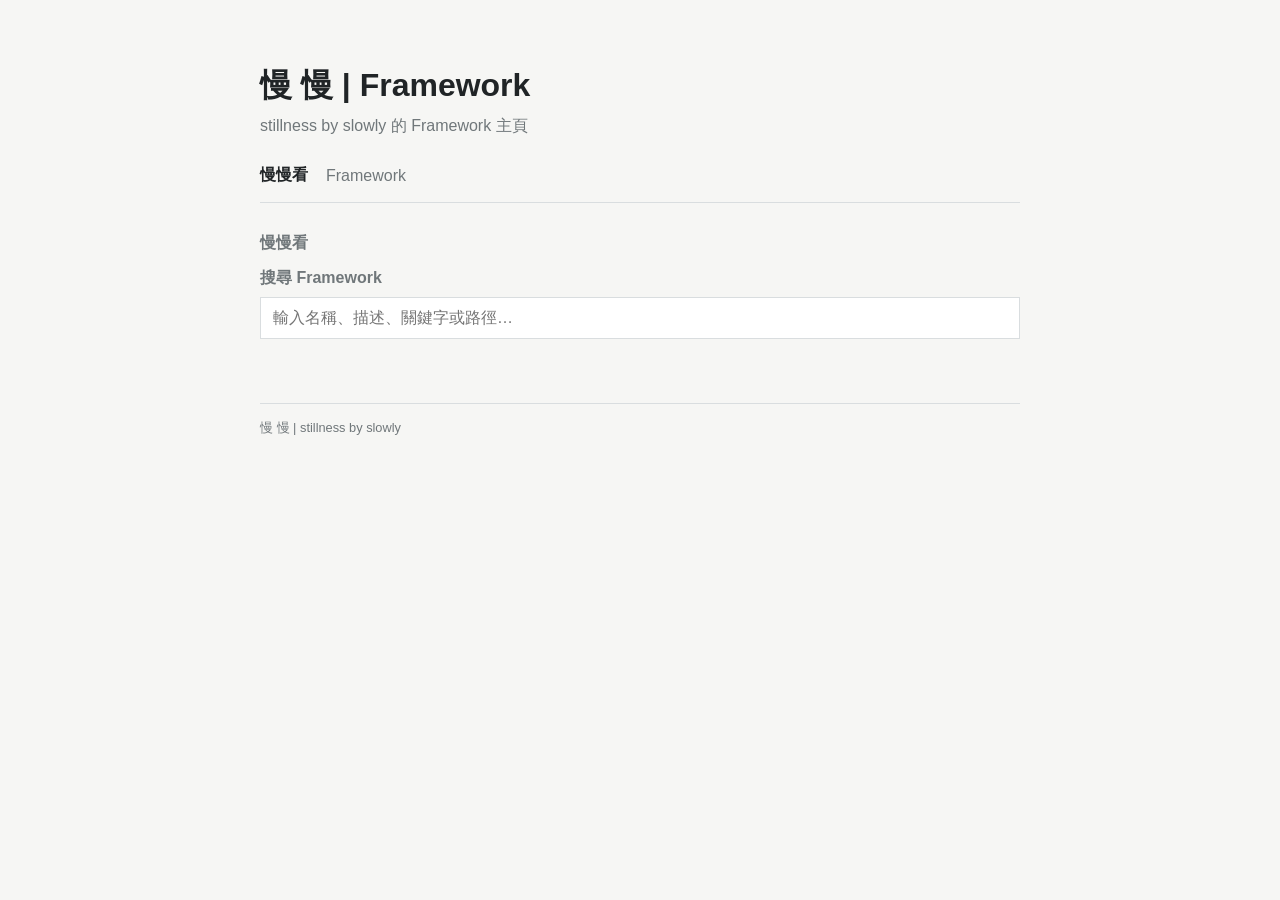
==== index.html @ e1d15295 "Add files via upload" ====
<!doctype html>
<html lang="zh-Hant">
<head>
  <meta charset="utf-8">
  <meta name="viewport" content="width=device-width,initial-scale=1,viewport-fit=cover">
  <title>慢 慢 | Framework</title>
  <link rel="stylesheet" href="./index.css">
</head>
<body>
  <main class="page-shell">
    <header class="page-head">
      <h1>慢 慢 | Framework</h1>
      <p>stillness by slowly 的 Framework 主頁</p>
    </header>

    <nav id="groupTabs" class="group-tabs" aria-label="Framework 分類">
      <button type="button" data-page="directory" aria-selected="true">慢慢看</button>
    </nav>

    <section class="page active" data-page-panel="directory">
      <h2>慢慢看</h2>
      <div class="framework-search">
        <label for="frameworkSearch">搜尋 Framework</label>
        <input
          id="frameworkSearch"
          type="search"
          placeholder="輸入名稱、描述、關鍵字或路徑…"
          autocomplete="off"
          spellcheck="false"
        >
        <p id="searchStatus" class="status" aria-live="polite"></p>
        <div id="searchResults" class="result-list"></div>
      </div>
    </section>

    <div id="groupPanels"></div>

    <footer class="site-foot">慢 慢 | stillness by slowly</footer>
  </main>

  <script src="./index_data.js"></script>
  <script src="./index.js"></script>
</body>
</html>
---- index.css ----
:root{
  --bg:#f6f6f4;
  --surface:#fff;
  --text:#202426;
  --muted:#70777a;
  --line:#d9dddf;
  --accent:#536d78;
  --content:760px;
}

*{box-sizing:border-box}
body{margin:0;background:var(--bg);color:var(--text);font-family:Arial,"Microsoft JhengHei",sans-serif}
button,input{font:inherit}
.page-shell{width:min(calc(100% - 32px),var(--content));margin:0 auto;padding:64px 0 32px}
.page-head{margin-bottom:28px}
h1{margin:0 0 8px;font-size:2rem}
.page-head p,.status,.empty,.item-desc,.item-path{color:var(--muted)}
.page-head p,.status,.empty{margin:0}
.group-tabs{display:flex;flex-wrap:wrap;gap:8px 18px;margin-bottom:30px;padding-bottom:16px;border-bottom:1px solid var(--line)}
.group-tabs button{padding:0;border:0;background:none;color:var(--muted);cursor:pointer}
.group-tabs button[aria-selected="true"],.group-tabs button:hover{color:var(--text);font-weight:700}
.page{display:none}.page.active{display:block}
h2{margin:0 0 14px;font-size:1rem;color:var(--muted)}
.framework-search{display:grid;gap:8px}
.framework-search label{font-weight:700;color:var(--muted)}
.framework-search input{width:100%;padding:11px 12px;border:1px solid var(--line);border-radius:0;background:var(--surface);color:var(--text);outline:none}
.framework-search input:focus{border-color:var(--accent)}
.result-list,.item-list{display:grid;gap:10px}
.search-result,.framework-item{padding:15px 16px;border:1px solid var(--line);background:var(--surface)}
.search-result{display:grid;gap:4px;width:100%;color:var(--text);text-align:left;cursor:pointer}
.search-result:hover,.search-result:focus-visible,.framework-item.search-target{border-color:var(--accent)}
.item-title,.search-title{font-weight:700}
.item-desc,.item-path{margin-top:5px;font-size:.92rem;line-height:1.6}
.item-links{display:flex;flex-wrap:wrap;gap:14px;margin-top:10px}
.item-links a{color:var(--accent);text-decoration:none}.item-links a:hover{text-decoration:underline}
.empty{padding:12px 0;line-height:1.7}
.site-foot{margin-top:48px;padding-top:16px;border-top:1px solid var(--line);color:var(--muted);font-size:.8rem}
@media(max-width:600px){.page-shell{width:min(calc(100% - 24px),var(--content));padding-top:40px}h1{font-size:1.7rem}.group-tabs{gap:8px 14px}}
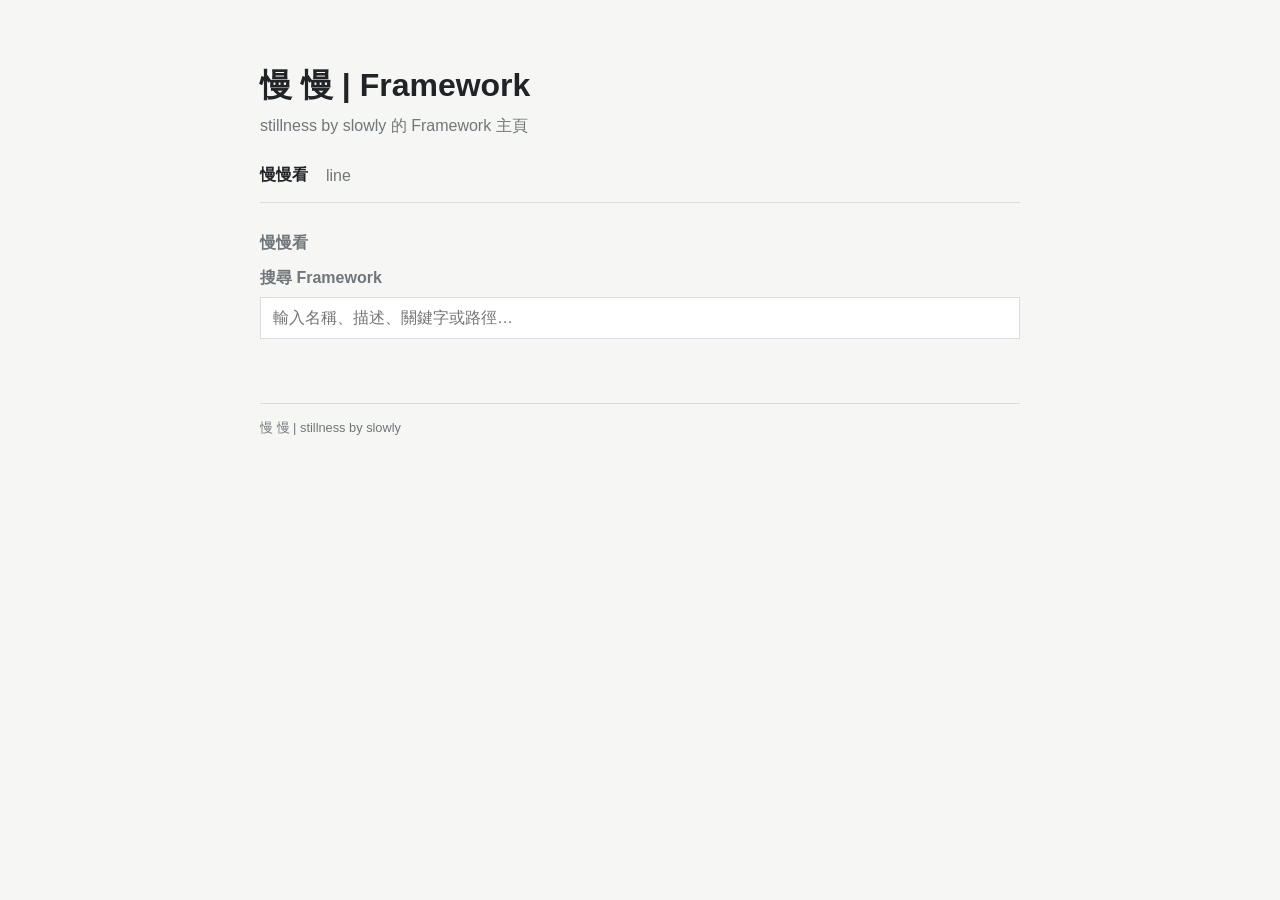
==== commit 04e1049a: "Update files" ====
--- a/index.html
+++ b/index.html
@@ -39,6 +39,7 @@
   </main>
 
   <script src="./index_data.js"></script>
+  <script src="https://lib.stillnessbyslowly.com/ui/clipboard/clipboard_copy.js"></script>
   <script src="./index.js"></script>
 </body>
 </html>
--- a/index.css
+++ b/index.css
@@ -31,6 +31,8 @@
 .search-result:hover,.search-result:focus-visible,.framework-item.search-target{border-color:var(--accent)}
 .item-title,.search-title{font-weight:700}
 .item-desc,.item-path{margin-top:5px;font-size:.92rem;line-height:1.6}
+.item-copy{margin-top:5px;padding:0;border:0;background:none;color:var(--accent);font:inherit;font-size:.92rem;line-height:1.6;text-align:left;cursor:pointer}
+.item-copy:hover,.item-copy:focus-visible{text-decoration:underline}
 .item-links{display:flex;flex-wrap:wrap;gap:14px;margin-top:10px}
 .item-links a{color:var(--accent);text-decoration:none}.item-links a:hover{text-decoration:underline}
 .empty{padding:12px 0;line-height:1.7}
